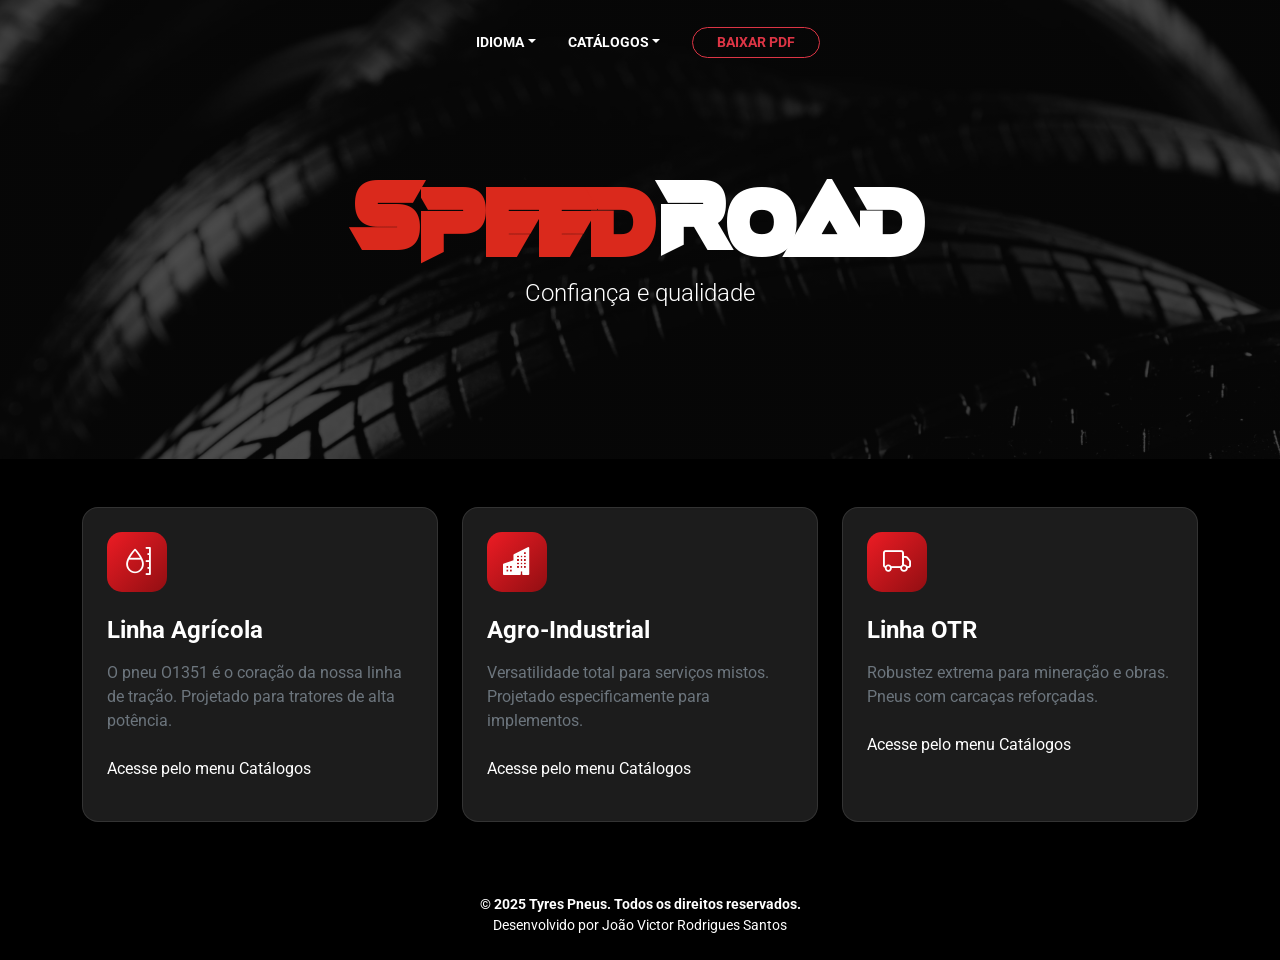
==== index.html @ d95ac533 "Tyres pneus" ====
<!doctype html>
<html lang="pt-br">
  <head>
    <meta charset="UTF-8" />
    <meta name="viewport" content="width=device-width, initial-scale=1.0" />
    <title>Catálogos - Tyres Pneus</title>
    <meta
      name="description"
      content="Baixe os catálogos técnicos e comerciais da Tyres Pneus."
    />
    <meta name="theme-color" content="#000000" />
    <meta
      name="apple-mobile-web-app-status-bar-style"
      content="black-translucent"
    />

    <link
      rel="icon"
      href="./assets/images/layout/fav_teste.png"
      type="image/png"
    />

    <link rel="preconnect" href="https://fonts.googleapis.com" />
    <link rel="preconnect" href="https://fonts.gstatic.com" crossorigin />
    <link
      href="https://fonts.googleapis.com/css2?family=Oswald:wght@500;700&family=Roboto:wght@300;400;700&display=swap"
      rel="stylesheet"
    />
    <link
      href="https://cdn.jsdelivr.net/npm/bootstrap@5.3.0/dist/css/bootstrap.min.css"
      rel="stylesheet"
    />
    <link
      rel="stylesheet"
      href="https://cdn.jsdelivr.net/npm/bootstrap-icons@1.10.5/font/bootstrap-icons.css"
    />
    <link rel="stylesheet" href="./assets/css/style.css" />
  </head>

  <body>
    <nav class="navbar navbar-expand-lg navbar-dark fixed-top" id="mainNav">
      <div class="container">
        <button
          class="navbar-toggler border-0 shadow-none"
          type="button"
          data-bs-toggle="collapse"
          data-bs-target="#navbarNav"
          aria-controls="navbarNav"
          aria-expanded="false"
          aria-label="Toggle navigation"
        >
          <div class="hamburger-icon">
            <span></span>
            <span></span>
            <span></span>
          </div>
        </button>

        <div
          class="collapse navbar-collapse justify-content-center"
          id="navbarNav"
        >
          <ul
            class="navbar-nav text-uppercase fw-bold small align-items-center mt-3 mt-lg-0"
          >
            <li class="nav-item dropdown">
              <a
                class="nav-link dropdown-toggle text-white px-3"
                href="#"
                role="button"
                data-bs-toggle="dropdown"
                aria-expanded="false"
                data-i18n="nav_idioma"
              >
                Idiomas
              </a>
              <ul
                class="dropdown-menu dropdown-menu-dark bg-black border-secondary"
              >
                <li>
                  <a
                    class="dropdown-item text-white py-2"
                    href="#"
                    onclick="mudarIdioma('en')"
                    >English
                  </a>
                </li>
                <li>
                  <a
                    class="dropdown-item text-white py-2"
                    href="#"
                    onclick="mudarIdioma('pt')"
                    >Português
                  </a>
                </li>
                <li>
                  <a
                    class="dropdown-item text-white py-2"
                    href="#"
                    onclick="mudarIdioma('es')"
                    >Español
                  </a>
                </li>
              </ul>
            </li>
            <li class="nav-item">
              <a
                class="nav-link text-white px-3"
                href="./index.html"
                data-i18n="nav_home"
                >Home</a
              >
            </li>

            <li class="nav-item dropdown">
              <a
                class="nav-link dropdown-toggle text-white px-3"
                href="#"
                role="button"
                data-bs-toggle="dropdown"
                aria-expanded="false"
                data-i18n="nav_catalogos"
              >
                Catálogos
              </a>
              <ul
                class="dropdown-menu dropdown-menu-dark bg-black border-secondary"
              >
                <li>
                  <a
                    class="dropdown-item text-white py-2"
                    href="./pages/otr.html"
                    data-i18n="card_otr_titulo"
                    >Linha OTR</a
                  >
                </li>
                <li>
                  <a
                    class="dropdown-item text-white py-2"
                    href="./pages/agricola.html"
                    data-i18n="card_agricola_titulo"
                    >Linha Agrícola</a
                  >
                </li>
                <li>
                  <a
                    class="dropdown-item text-white py-2"
                    href="./pages/industrial.html"
                    data-i18n="card_industrial_titulo"
                    >Linha Agro-Industrial</a
                  >
                </li>
              </ul>
            </li>
            <li class="nav-item mt-3 mt-lg-0 ms-lg-3">
              <a
                class="btn btn-outline-danger btn-sm text-uppercase fw-bold rounded-pill px-4"
                href="./assets/docs/CATÁLOGO SPEEDROAD 2026.pdf"
                target="_blank"
                data-i18n="btn_pdf"
              >
                Baixar PDF
              </a>
            </li>
          </ul>
        </div>
      </div>
    </nav>

    <header class="hero-section text-center d-flex align-items-center">
      <div class="container">
        <div class="row justify-content-center">
          <div class="col-lg-8">
            <h1 class="display-1 fw-bold text-white mb-0 hero-title">
              <span class="brand-word-speed">
                S<span class="animar-texto">PEED</span>
              </span>
              <span class="brand-word-road">
                R<span class="animar-texto">OAD</span>
              </span>
            </h1>
            <p
              id="slogan"
              class="lead text-white mb-5 fs-4"
              data-i18n="hero_slogan"
            >
              Confiança e qualidade
            </p>
          </div>
        </div>
      </div>
    </header>

    <section class="py-5 bg-black">
      <div class="container">
        <div class="row g-4 justify-content-center">
          <div class="col-md-4">
            <div
              class="card card-home h-100 p-4 rounded-4 text-white border-top border-danger border-4"
            >
              <div class="icon-box">
                <i class="bi bi-moisture fs-3"></i>
              </div>
              <h4 class="fw-bold mb-3" data-i18n="card_agricola_titulo">
                Linha Agrícola
              </h4>
              <p class="text-secondary mb-4" data-i18n="card_agricola_desc">
                O pneu <strong>O1351</strong> é o coração da nossa linha de
                tração. Projetado para tratores de alta potência, oferece
                medidas como 7.50-16 até 24.5X32, com profundidade de sulco de
                até 43,80 mm.
              </p>
              <p
                class="text-secondary--bs-emphasis-color-rgb"
                data-i18n="btn_acessar"
              >
                Acesse pelo menu Catálogos
              </p>
            </div>
          </div>

          <div class="col-md-4">
            <div class="card card-home h-100 p-4 rounded-4 text-white">
              <div class="icon-box">
                <i class="bi bi-buildings-fill fs-3"></i>
              </div>
              <h4 class="fw-bold mb-3" data-i18n="card_industrial_titulo">
                Agro-Industrial
              </h4>
              <p class="text-secondary mb-4" data-i18n="card_industrial_desc">
                Versatilidade total para serviços mistos. Projetado
                especificamente para implementos, este modelo conta com
                construção SC (Super Carga) e sulcos profundos de, no mínimo,
                25,5 mm, garantindo durabilidade superior no campo e na
                indústria.
              </p>
              <p
                class="text-secondary--bs-emphasis-color-rgb"
                data-i18n="btn_acessar"
              >
                Acesse pelo menu Catálogos
              </p>
            </div>
          </div>
          <div class="col-md-4">
            <div class="card card-home h-100 p-4 rounded-4 text-white">
              <div class="icon-box">
                <i class="bi bi-truck fs-3"></i>
              </div>
              <h4 class="fw-bold mb-3" data-i18n="card_otr_titulo">
                Linha OTR
              </h4>
              <p class="text-secondary mb-4" data-i18n="card_otr_desc">
                Robusteza extrema para mineração e obras. Pneus com carcaças
                reforçadas de até 28 lonas, projetados para garantir máxima
                resistência e estabilidade nas condições mais severas de carga.
              </p>
              <p
                class="text-secondary--bs-emphasis-color-rgb"
                data-i18n="btn_acessar"
              >
                Acesse pelo menu Catálogos
              </p>
            </div>
          </div>
        </div>
      </div>
    </section>

    <footer class="py-4 mt-auto bg-black text-white">
      <div class="container text-center">
        <p class="mb-0 small fw-bold" data-i18n="footer_copyright">
          &copy; 2025 Tyres Pneus. Todos os direitos reservados.
        </p>
        <p class="mb-0 small" data-i18n="footer_desenvolvedor">
          Desenvolvido por João Victor Rodrigues Santos
        </p>
      </div>
    </footer>

    <script src="https://cdn.jsdelivr.net/npm/bootstrap@5.3.0/dist/js/bootstrap.bundle.min.js"></script>
    <script src="./assets/js/pneus.js"></script>
    <script src="assets/js/menu.js"></script>
    <script src="assets/js/traducao.js"></script>
  </body>
</html>
---- assets/css/style.css ----
/* ==========================================================================
   VARIÁVEIS E FONTES
   ========================================================================== */
:root {
    --font-body: 'Roboto', sans-serif;
    --font-title: 'Oswald', sans-serif;
    --brand-red: #da291c;
    --brand-dark: #000000;
    --brand-light: #f8f9fa;
    --header-bg: #212529;
}

@font-face {
    font-family: 'FastHand';
    src: url('../fonts/Fast Hand.otf') format('opentype');
    font-display: swap;
}

/* ==========================================================================
   RESET E ESTILIZAÇÕES GLOBAIS
   ========================================================================== */
* {
    margin: 0;
    padding: 0;
    box-sizing: border-box;
}

body {
    background-color: var(--brand-dark);
    font-family: var(--font-body);
    min-height: 100vh;
    display: flex;
    flex-direction: column;
}

/* ==========================================================================
   FONTES
   ========================================================================== */
.font-title {
    font-family: var(--font-title) !important;
    text-transform: uppercase;
    letter-spacing: 1px;
}

.text-brand-red {
    color: var(--brand-red) !important;
}

.brand-word-speed {
    color: var(--brand-red);
    font-family: 'FastHand', cursive;
    line-height: 1;
}

.brand-word-road {
    color: #ffffff;
    font-family: 'FastHand', cursive;
    line-height: 1;
    margin-left: -15px;
}

.animar-texto {
    display: inline-block;
    overflow: hidden;
    vertical-align: bottom;
    max-width: 0;
    opacity: 0;
    white-space: nowrap;
    animation: abrirLogo 1.5s cubic-bezier(0.215, 0.610, 0.355, 1.000) forwards;
    animation-delay: 0.5s;
}

@keyframes abrirLogo {
    0% {
        max-width: 0;
        opacity: 0;
        letter-spacing: -10px;
    }

    100% {
        max-width: 300px;
        opacity: 1;
        letter-spacing: normal;
    }
}

.navbar-toggler-icon {
    background-image: url("data:image/svg+xml,%3csvg xmlns='http://www.w3.org/2000/svg' viewBox='0 0 30 30'%3e%3cpath stroke='rgba(255, 255, 255, 1)' stroke-linecap='round' stroke-miterlimit='10' stroke-width='2' d='M4 7h22M4 15h22M4 23h22'/%3e%3c/svg%3e") !important;
}

.dropdown-menu-dark {
    background-color: rgba(0, 0, 0, 0.95);
}

.hero-section {
    background-image: linear-gradient(rgba(0, 0, 0, 0.7), rgba(0, 0, 0, 0.7)), url('../images/layout/licensed-image.jpeg');
    background-size: cover;
    background-position: center;
    background-attachment: fixed;
    color: #ffffff;
    padding: 100px 0 60px 0;
    position: relative;
    width: 100%;
    overflow: hidden;
    min-height: 30vh;
}

.hero-title {
    font-size: 3rem;
}

.brand-word-speed, .brand-word-road, #slogan{
    -webkit-user-select: none;
    -moz-user-select: none;
    -ms-user-select: none;
    user-select: none;
    cursor: default;
}

.card {
    transition: transform 0.3s ease, box-shadow 0.3s ease;
}

.card:hover {
    transform: translateY(-5px);
    box-shadow: 0 1rem 3rem rgba(0, 0, 0, .175) !important;
}

.img-product {
    max-height: 220px;
    mix-blend-mode: multiply;
}

.badge-info-spec {
    font-size: 0.7rem;
    background-color: #212529;
    color: #fff;
    margin-right: 4px;
    margin-bottom: 4px;
    padding: 5px 8px;
    border-radius: 4px;
    font-weight: 500;
}

.badge.rounded-pill {
    font-weight: 500;
    font-size: 0.75rem;
    letter-spacing: 0.5px;
}

.badge.rounded-pill i {
    font-size: 0.85rem;
}

.table-compact th,
.table-compact td {
    padding: 4px 2px;
    font-size: 0.7rem;
    white-space: nowrap;
}

.table-header-red {
    background: linear-gradient(90deg, var(--brand-red), #b71c1c) !important;
    color: white;
    border: none;
}

.table-header-red th:first-child {
    border-top-left-radius: 4px;
}

.table-header-red th:last-child {
    border-top-right-radius: 4px;
}

.btn-category {
    background-color: #212529;
    color: #ffffff !important;
    padding: 12px 25px;
    border-radius: 50px;
    text-transform: uppercase;
    font-weight: 700;
    letter-spacing: 1px;
    font-size: 0.9rem;
    text-decoration: none;
    transition: all 0.3s ease;
    border: 2px solid #212529;
    display: inline-flex;
    align-items: center;
    gap: 10px;
    margin-top: 15px;
}

.img-product-large {
    max-height: 180px;
    width: auto;
    mix-blend-mode: multiply;
}

@media (min-width: 1400px) {
    .col-xl-6 {
        padding: 0 15px;
    }
}

.btn-category:hover {
    background-color: var(--brand-red);
    border-color: var(--brand-red);
    box-shadow: 0 5px 15px rgba(218, 41, 28, 0.4);
    transform: translateY(-2px);
}

.btn-category i {
    transition: transform 0.3s ease;
}

.btn-category:hover i {
    transform: translateX(5px);
}

.navbar {
    transition: all 0.4s ease;
    background-color: transparent;
    padding: 1.5rem 0;
}

.navbar-hidden {
    transform: translateY(-100%);
}

.navbar.scrolled,
.navbar.menu-open {
    background-color: rgba(0, 0, 0, 0.95) !important;
    padding: 0.8rem 0;
    box-shadow: 0 4px 30px rgba(0, 0, 0, 0.5);
    backdrop-filter: blur(5px);
}

.dropdown-menu-dark {
    background-color: rgba(0, 0, 0, 0.95);
}

/* Ícone Hamburger Personalizado */
.hamburger-icon {
    width: 30px;
    height: 20px;
    position: relative;
    cursor: pointer;
}

.hamburger-icon span {
    display: block;
    position: absolute;
    height: 3px;
    width: 100%;
    background: #ffffff;
    border-radius: 3px;
    opacity: 1;
    left: 0;
    transform: rotate(0deg);
    transition: .25s ease-in-out;
}

.hamburger-icon span:nth-child(1) { top: 0px; }
.hamburger-icon span:nth-child(2) { top: 9px; }
.hamburger-icon span:nth-child(3) { top: 18px; }

.navbar-toggler[aria-expanded="true"] .hamburger-icon span:nth-child(1) {
    top: 9px;
    transform: rotate(135deg);
    background: var(--brand-red);
}

.navbar-toggler[aria-expanded="true"] .hamburger-icon span:nth-child(2) {
    opacity: 0;
    left: -60px;
}

.navbar-toggler[aria-expanded="true"] .hamburger-icon span:nth-child(3) {
    top: 9px;
    transform: rotate(-135deg);
    background: var(--brand-red);
}

.navbar-toggler-icon {
    background-image: url("data:image/svg+xml,%3csvg xmlns='http://www.w3.org/2000/svg' viewBox='0 0 30 30'%3e%3cpath stroke='rgba(255, 255, 255, 1)' stroke-linecap='round' stroke-miterlimit='10' stroke-width='2' d='M4 7h22M4 15h22M4 23h22'/%3e%3c/svg%3e") !important;
}

/* ==========================================================================
   SEÇÕES
   ========================================================================== */

.hero-section {
    background-image: linear-gradient(rgba(0, 0, 0, 0.7), rgba(0, 0, 0, 0.7)), url('../images/layout/licensed-image.jpeg');
    background-size: cover;
    background-position: center;
    background-attachment: fixed;
    color: #ffffff;
    padding: 100px 0 60px 0;
    position: relative;
    width: 100%;
    overflow: hidden;
    min-height: 30vh;
}

.hero-title {
    font-size: 3rem;
}

/* ==========================================================================
   CARDS, BOTÕES E TABELAS
   ========================================================================== */

.card {
    transition: transform 0.3s ease, box-shadow 0.3s ease;
}

.card:hover {
    transform: translateY(-5px);
    box-shadow: 0 1rem 3rem rgba(0, 0, 0, .175) !important;
}

.card-home {
    background: rgba(40, 40, 40, 0.7) !important;
    backdrop-filter: blur(10px);
    transition: all 0.3s ease-in-out;
    border: 1px solid rgba(255, 255, 255, 0.1) !important;
}

.card-home:hover {
    transform: translateY(-10px);
    border-color: var(--brand-red) !important;
    box-shadow: 0 10px 30px rgba(237, 28, 36, 0.2);
}

.btn-category {
    background-color: #212529;
    color: #ffffff !important;
    padding: 12px 25px;
    border-radius: 50px;
    text-transform: uppercase;
    font-weight: 700;
    letter-spacing: 1px;
    font-size: 0.9rem;
    text-decoration: none;
    transition: all 0.3s ease;
    border: 2px solid #212529;
    display: inline-flex;
    align-items: center;
    gap: 10px;
    margin-top: 15px;
}

.btn-category:hover {
    background-color: var(--brand-red);
    border-color: var(--brand-red);
    box-shadow: 0 5px 15px rgba(218, 41, 28, 0.4);
    transform: translateY(-2px);
}

.btn-category i { transition: transform 0.3s ease; }
.btn-category:hover i { transform: translateX(5px); }

.table-compact th, .table-compact td {
    padding: 4px 2px;
    font-size: 0.7rem;
    white-space: nowrap;
}

.table-header-red {
    background: linear-gradient(90deg, var(--brand-red), #b71c1c) !important;
    color: white;
    border: none;
}

.table-header-red th:first-child { border-top-left-radius: 4px; }
.table-header-red th:last-child { border-top-right-radius: 4px; }

.badge-info-spec {
    font-size: 0.7rem;
    background-color: #212529;
    color: #fff;
    margin-right: 4px;
    margin-bottom: 4px;
    padding: 5px 8px;
    border-radius: 4px;
    font-weight: 500;
}

.badge.rounded-pill {
    font-weight: 500;
    font-size: 0.75rem;
    letter-spacing: 0.5px;
}

.badge.rounded-pill i { font-size: 0.85rem; }

/* Imagens e Ícones */
.img-product {
    max-height: 220px;
    mix-blend-mode: multiply;
}

.img-product-large {
    max-height: 180px;
    width: auto;
    mix-blend-mode: multiply;
}

.icon-box {
    width: 60px;
    height: 60px;
    display: flex;
    align-items: center;
    justify-content: center;
    border-radius: 15px;
    background: linear-gradient(135deg, #ed1c24, #910e12);
    margin-bottom: 1.5rem;
}

/* ==========================================================================
   ANIMAÇÕES
   ========================================================================== */
   
.animar-texto {
    display: inline-block;
    overflow: hidden;
    vertical-align: bottom;
    max-width: 0;
    opacity: 0;
    white-space: nowrap;
    animation: abrirLogo 1.5s cubic-bezier(0.215, 0.610, 0.355, 1.000) forwards;
    animation-delay: 0.5s;
}

@keyframes abrirLogo {
    0% {
        max-width: 0;
        opacity: 0;
        letter-spacing: -10px;
    }
    100% {
        max-width: 300px;
        opacity: 1;
        letter-spacing: normal;
    }
}

/* ==========================================================================
   RESPONSIVIDADE
   ========================================================================== */

/* Telas Grandes */
@media (min-width: 1400px) {
    .col-xl-6 {
        padding: 0 15px;
    }
}

/* Tablets e Desktops */
@media (min-width: 768px) {
    .hero-title {
        font-size: 6rem;
    }

    .hero-section {
        padding: 160px 0 100px 0;
    }
}

/* Dispositivos Móveis */
@media (max-width: 991px) {
    .navbar-collapse {
        background-color: rgba(0, 0, 0, 0.95);
        padding: 20px;
        margin-top: 10px;
        border-radius: 8px;
        border: 1px solid #333;
    }

    .navbar-nav .nav-item {
        margin-top: 15px;
        text-align: center;
    }
}
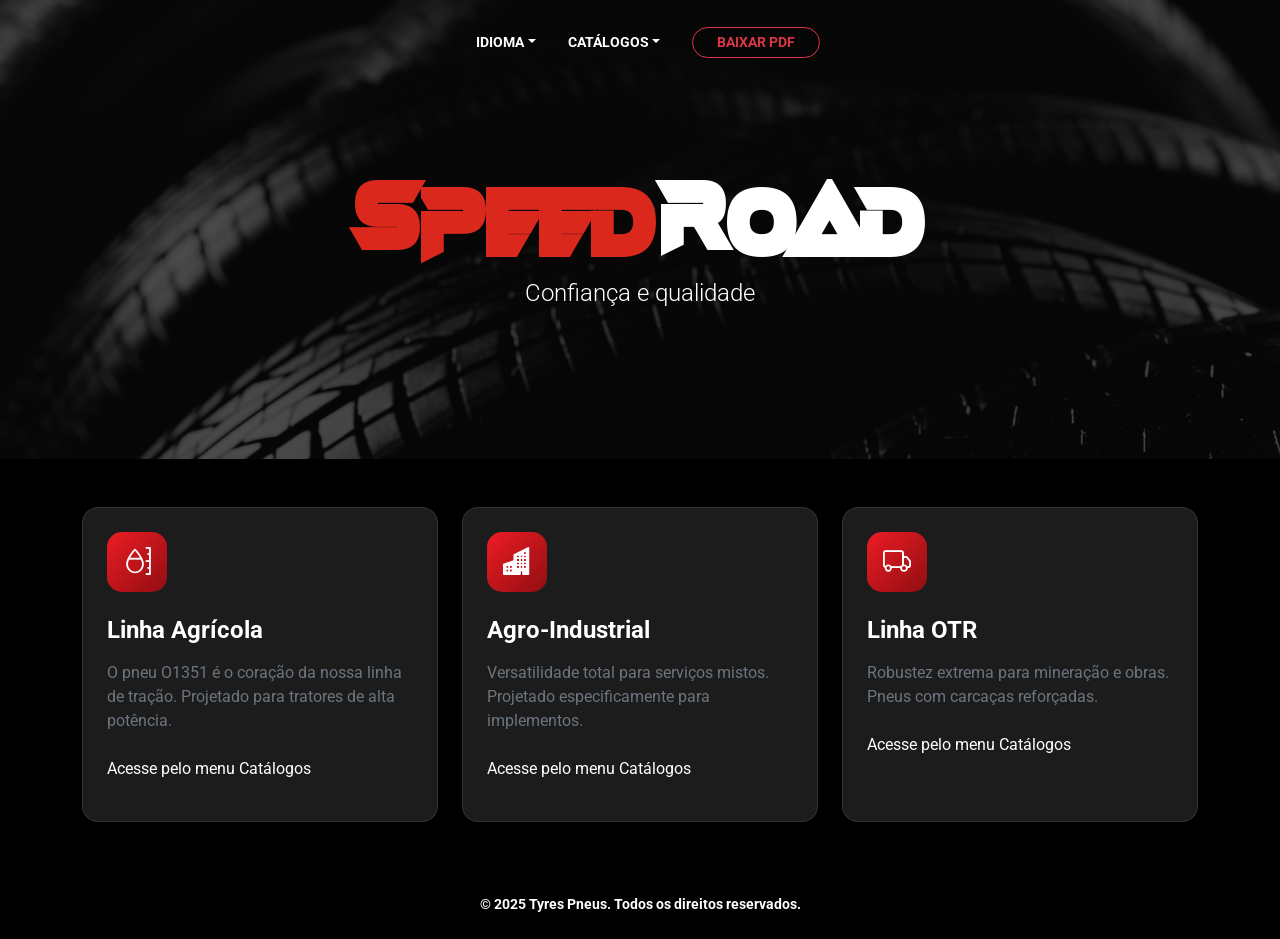
==== commit fe4ef713: "Remove developer credit from footer Removed developer credit from the footer section." ====
--- a/index.html
+++ b/index.html
@@ -272,9 +272,6 @@
         <p class="mb-0 small fw-bold" data-i18n="footer_copyright">
           &copy; 2025 Tyres Pneus. Todos os direitos reservados.
         </p>
-        <p class="mb-0 small" data-i18n="footer_desenvolvedor">
-          Desenvolvido por João Victor Rodrigues Santos
-        </p>
       </div>
     </footer>
 
